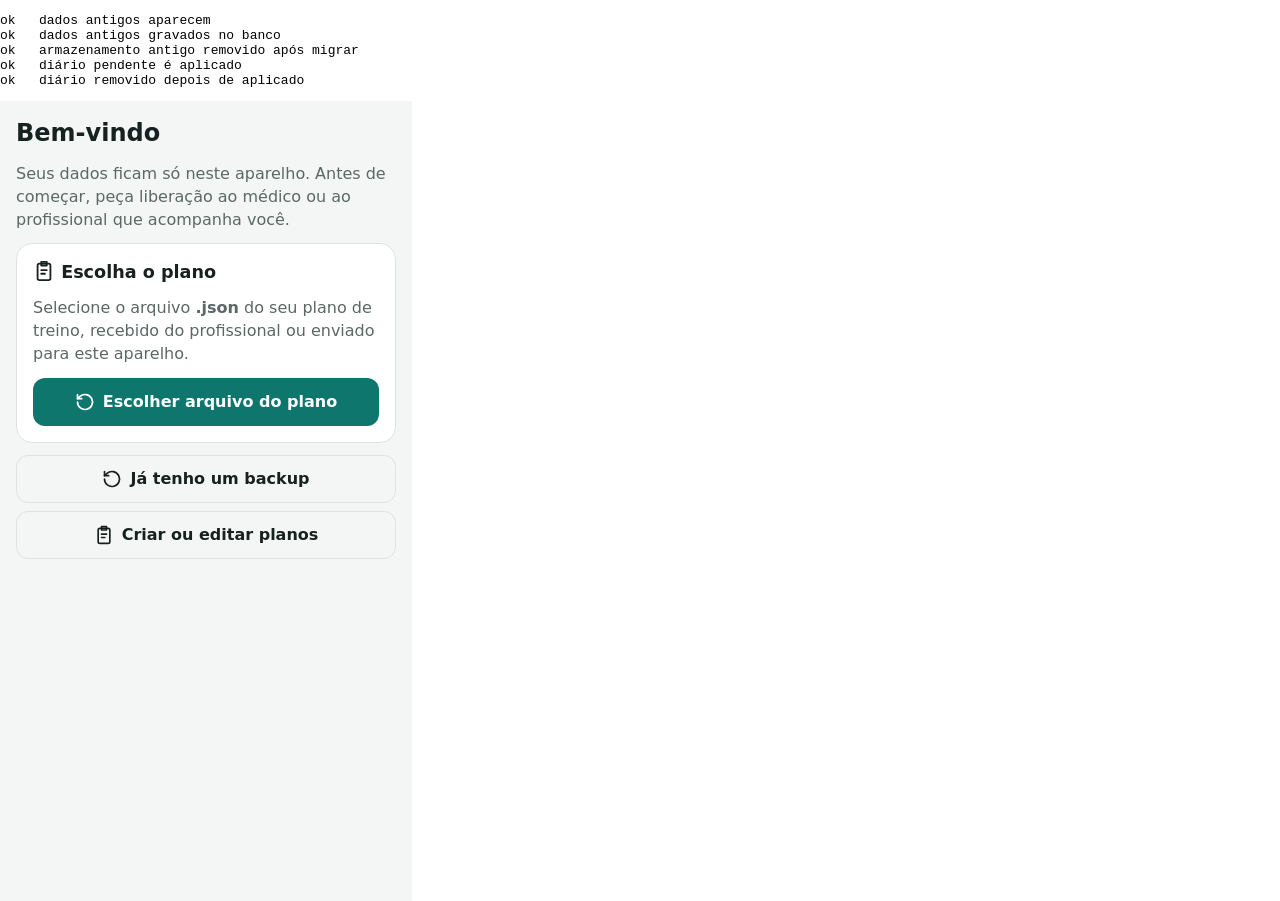
==== tests/e2e.test.html @ 8fb0f7ad "Cria o fitMonjaro PWA offline para acompanhar um plano de treino: treino do dia com cargas, repetiçõ" ====
<!doctype html>
<html lang="pt-BR">
<meta charset="utf-8">
<title>Teste de ponta a ponta</title>
<style>body{margin:0} iframe{border:0;width:412px;height:800px;display:block} pre{white-space:pre-wrap}</style>
<pre id="out">rodando</pre>
<iframe id="app" title="app"></iframe>
<script type="module">
// Usa o app real num iframe. Apaga os dados do app neste endereço.
import { addDays, diffRecords, fromRecords, mondayOf, toISO, toRecords } from '../web/logic.js';
import { applyOps, deleteDb, openDb, readAll } from '../web/db.js';

const LEGACY_KEY = 'fitmonjaro.v2';
const out = document.getElementById('out');
const frame = document.getElementById('app');
const results = [];
window.__errors = [];
const ok = (name, cond) => {
  results.push(`${cond ? 'ok  ' : 'FAIL'} ${name}`);
  out.textContent = results.join('\n');
};
const tick = (ms = 80) => new Promise((r) => setTimeout(r, ms));
const until = async (cond) => {
  for (let i = 0; i < 300; i++) {
    if (await cond()) return true;
    await tick(100);
  }
  return cond();
};
// Espera o app terminar as gravações e lê o banco diretamente.
async function settle() {
  for (let i = 0; i < 500; i++) {
    const pending = frame.contentDocument?.documentElement?.dataset?.pending;
    if (!pending || pending === '0') return;
    await tick(20);
  }
}
async function withDb(fn) {
  const db = await openDb();
  try {
    return await fn(db);
  } finally {
    db.close();
  }
}
async function data() {
  await settle();
  return withDb(async (db) => fromRecords(await readAll(db)));
}
const writeState = (s) => withDb(async (db) => applyOps(db, diffRecords(await readAll(db), toRecords(s))));
async function resetDb() {
  frame.src = 'about:blank';
  await new Promise((r) => { frame.onload = r; });
  await deleteDb();
}
// Compara estados sem depender da ordem das chaves.
const canon = (v) => (Array.isArray(v) ? v.map(canon) : v && typeof v === 'object'
  ? Object.fromEntries(Object.keys(v).sort().map((k) => [k, canon(v[k])])) : v);
const same = (a, b) => JSON.stringify(canon(a)) === JSON.stringify(canon(b));
const planId = 'plano-exemplo';
const logs = async () => (await data()).sessions[planId];
const today = toISO(new Date());
const monday = mondayOf(today);

const open = async (hash) => {
  frame.src = 'about:blank'; // Só mudar o # não recarregaria o app.
  await new Promise((r) => { frame.onload = r; });
  frame.src = `../web/index.html${hash}`;
  await new Promise((r) => { frame.onload = r; });
  frame.contentWindow.addEventListener('error', (e) => window.__errors.push(e.message));
  frame.contentWindow.addEventListener('unhandledrejection', (e) => window.__errors.push(String(e.reason)));
  frame.contentWindow.confirm = () => true;
  await until(async () => frame.contentDocument.getElementById('view')?.childElementCount > 0); // O app carrega o banco antes de desenhar.
  await tick(100);
  return frame.contentDocument;
};

const fill = (doc, form, values) => {
  const f = doc.querySelector(`[data-form="${form}"]`);
  for (const [k, v] of Object.entries(values)) f.elements[k].value = v;
  return f;
};
const check = (el, on = true) => { if (el.checked !== on) el.click(); };
const type = (el, value) => { el.value = value; el.dispatchEvent(new Event('input', { bubbles: true })); };
const text = (doc = frame.contentDocument) => doc.getElementById('view').textContent;

const importFile = async (doc, kind, content) => {
  const input = doc.querySelector(`[data-import="${kind}"]`);
  const dt = new frame.contentWindow.DataTransfer();
  dt.items.add(new frame.contentWindow.File([content], 'x.json', { type: 'application/json' }));
  input.files = dt.files;
  input.dispatchEvent(new Event('change', { bubbles: true }));
  await tick(300);
};

// Intercepta o arquivo gerado por um toque, sem depender da pasta de downloads.
async function captureFile(el) {
  const win = frame.contentWindow;
  const original = win.URL.createObjectURL;
  let blob = null;
  win.URL.createObjectURL = (b) => { blob = b; return original.call(win.URL, b); };
  el.click();
  await tick(300);
  win.URL.createObjectURL = original;
  return blob ? blob.text() : null;
}
const submitButton = (form) => form.querySelector('button:not([type=button])');

async function flow() {
  // Migração: dados do armazenamento antigo passam para o IndexedDB.
  await resetDb();
  const planText = await (await fetch('./plano-exemplo.json')).text();
  const bundled = JSON.parse(planText);
  localStorage.setItem(LEGACY_KEY, JSON.stringify({
    version: 2, profile: { name: 'Legado Teste', sex: 'Feminino', birthDate: '1980-01-01', height: 160, targetWeight: null, conditions: '' },
    activePlanId: bundled.id, plans: { [bundled.id]: bundled }, planStarts: { [bundled.id]: monday }, sessions: { [bundled.id]: { 'w1-Seg': { status: 'feito' } } },
    daily: {}, measurements: [{ date: today, weight: 71 }], injections: [], choices: {}, lastBackup: null,
  }));
  let doc = await open('#/hoje');
  ok('dados antigos aparecem', text(doc).includes('Olá, Legado'));
  ok('dados antigos gravados no banco', (await data()).sessions[planId]['w1-Seg'].status === 'feito');
  ok('armazenamento antigo removido após migrar', localStorage.getItem(LEGACY_KEY) === null);
  // Fechamento imediato: um diário pendente é aplicado ao banco na próxima abertura.
  const pendingState = await data();
  pendingState.profile.name = 'Diário Pendente';
  localStorage.setItem(LEGACY_KEY, JSON.stringify(pendingState));
  doc = await open('#/hoje');
  ok('diário pendente é aplicado', text(doc).includes('Olá, Diário') && (await data()).profile.name === 'Diário Pendente');
  ok('diário removido depois de aplicado', localStorage.getItem(LEGACY_KEY) === null);
  await resetDb();
  doc = await open('#/hoje');

  // 1. Identificar a pessoa
  ok('primeiro uso pede o arquivo do plano', Boolean(doc.querySelector('[data-import="setup-plan"]')) && !doc.querySelector('[data-form="setup"]'));
  ok('menu oculto na configuração', doc.getElementById('nav').hidden);
  ok('configuração leva ao editor de planos', Boolean(doc.querySelector('a[href="#/editor"]')));
  await importFile(doc, 'setup-plan', '{"schemaVersion":1}');
  ok('arquivo de plano inválido é recusado', !frame.contentDocument.getElementById('toast').hidden && !frame.contentDocument.querySelector('[data-form="setup"]'));
  // No Android o seletor de arquivos é outra tela: o app fica oculto e volta antes de receber o arquivo.
  const picker = frame.contentDocument.querySelector('[data-import="setup-plan"]');
  picker.dispatchEvent(new MouseEvent('click', { bubbles: true }));
  Object.defineProperty(frame.contentDocument, 'visibilityState', { configurable: true, get: () => 'visible' });
  frame.contentDocument.dispatchEvent(new Event('visibilitychange'));
  ok('voltar do seletor de arquivos não troca a tela', picker.isConnected);
  const dt = new frame.contentWindow.DataTransfer();
  dt.items.add(new frame.contentWindow.File([planText], 'plano.json', { type: '' })); // Anexos no Android podem vir sem tipo.
  picker.files = dt.files;
  picker.dispatchEvent(new Event('change', { bubbles: true }));
  await until(async () => Boolean(frame.contentDocument.querySelector('[data-form="setup"]')));
  doc = frame.contentDocument;
  ok('plano escolhido libera o perfil', Boolean(doc.querySelector('[data-form="setup"]')) && text(doc).includes('Plano de exemplo'));
  const setup = fill(doc, 'setup', { name: 'Maria Teste', sex: 'Feminino', birthDate: '1990-03-15', height: '165', weight: '70', targetWeight: '60', conditions: '', startDate: monday });
  const firstBackup = await captureFile(submitButton(setup));
  ok('perfil salvo', (await data()).profile.name === 'Maria Teste' && (await data()).profile.height === 165);
  ok('primeira cópia sai sozinha', JSON.parse(firstBackup).profile.name === 'Maria Teste');
  ok('peso inicial entra no histórico', (await data()).measurements.length === 1 && (await data()).measurements[0].weight === 70);
  ok('plano escolhido ativo', (await data()).activePlanId === planId);
  ok('saudação usa o nome', text().includes('Olá, Maria'));
  ok('menu com ícones', frame.contentDocument.querySelectorAll('#nav a svg').length === 5);

  // 3. Saber o que fazer
  doc = await open('#/sessao/w1-Seg');
  ok('Treino A com 9 exercícios', doc.querySelectorAll('[data-card]').length === 9);
  ok('selo do treino', doc.querySelector('.badge')?.textContent === 'A');
  ok('mostra séries e alvo juntos', doc.querySelector('[data-card="A1"] .target').textContent === '2 × 10–12');
  ok('mostra a carga', doc.querySelector('[data-card="A1"] .load').textContent.includes('Carga do exercício A1'));
  ok('instrução recolhida', !doc.querySelector('[data-card="A1"] details.how').open && text(doc).includes('Como fazer o exercício A1'));
  ok('mostra o vídeo', Boolean(doc.querySelector('a[href="https://example.com/video-a1"]')));
  ok('mostra quando parar', text(doc).includes('Sinal de alerta de exemplo'));
  ok('bloco fixo com 2 séries', doc.querySelector('[data-card="A5"]').querySelectorAll('.set').length === 2);

  // 4. Registro rápido
  const rows = doc.querySelector('[data-card="A1"]').querySelectorAll('.set');
  check(rows[0].querySelector('input[type=checkbox]'));
  await tick();
  ok('marcar aceita a sugestão', (await logs())['w1-Seg'].exercises.A1.sets[0].value === '10');
  ok('série marcada muda de cor', rows[0].classList.contains('done'));
  ok('aviso de salvamento automático', doc.getElementById('saved').textContent.includes('Salvo às'));
  ok('primeiro do bloco não inicia descanso', doc.getElementById('rest').hidden);
  rows[1].querySelector('[data-delta="1"]').click();
  rows[1].querySelector('[data-delta="1"]').click();
  ok('botão + soma à sugestão', rows[1].querySelector('input[type=number]').value === '12');
  check(rows[1].querySelector('input[type=checkbox]'));
  type(rows[0].querySelector('input[type=number]'), '12');
  ok('sugestão de progressão no máximo', !doc.querySelector('[data-ready="A1"]').hidden);

  const b5 = doc.querySelector('[data-card="B5"]').querySelectorAll('.set');
  check(b5[0].querySelector('input[type=checkbox]'));
  ok('último do bloco inicia descanso', !doc.getElementById('rest').hidden);
  doc.querySelector('[data-a="rest-stop"]').click();

  doc.querySelector('[data-card="A1"] [data-a="add-set"]').click();
  await tick();
  ok('+ série adiciona linha', doc.querySelector('[data-card="A1"]').querySelectorAll('.set').length === 3);
  ok('limite de 3 séries', !doc.querySelector('[data-card="A1"] [data-a="add-set"]'));
  ok('valores continuam após redesenhar', doc.querySelector('[data-card="A1"] input[type=number]').value === '12');

  const band = doc.querySelector('[data-card="A1"] select');
  type(band, 'Leve');
  type(doc.querySelector('[data-card="B5"] select'), 'Médio');

  doc.querySelector('[data-a="note-chip"][data-text="Cansaço"]').click();
  doc.querySelector('[data-a="note-chip"][data-text="Náusea"]').click();
  ok('etiquetas viram observação', doc.getElementById('notes').value === 'Cansaço; Náusea');
  const xss = '<img src=x onerror="window.top.pwned=1">';
  type(doc.getElementById('notes'), xss);
  type(doc.querySelector('[data-f="pain"]'), '3');

  doc = await open('#/sessao/w1-Seg');
  ok('rascunho sobrevive ao fechar o app', doc.getElementById('notes').value === xss);
  ok('observação não vira HTML', !window.pwned && !doc.querySelector('#view img'));
  const autoFile = await captureFile(doc.querySelector('[data-a="finish"][data-status="feito"]'));
  await tick(200);
  ok('treino concluído', (await logs())['w1-Seg'].status === 'feito');
  ok('cópia salva sozinha ao concluir', JSON.parse(autoFile).sessions[planId]['w1-Seg'].status === 'feito');
  const fileName = (await data()).lastBackup.file;
  ok('nome da cópia com data e hora', new RegExp(`^fitmonjaro-${today}-\\d{4}\\.json$`).test(fileName));
  ok('abre a tela de conclusão', frame.contentWindow.location.hash === '#/concluido/w1-Seg');
  const done = text();
  ok('conclusão resume o treino', done.includes('Treino concluído') && done.includes('3 série(s)') && done.includes('dor 3/10'));
  ok('conclusão diz onde está o arquivo', done.includes(fileName) && done.includes('Downloads') && done.includes('Arquivos'));
  ok('conclusão explica como consultar e recuperar', done.includes('Progresso') && done.includes('Recuperar backup'));

  doc = await open('#/concluido/w1-Seg');
  ok('conclusão reaberta mostra a última cópia', text(doc).includes(fileName));

  doc = await open('#/treinos');
  ok('lista marca Feito', doc.querySelector('.chip .mark.feito')?.textContent.includes('Feito'));
  ok('evolução usa a melhor série', doc.querySelector('tbody tr').cells[1].textContent.startsWith('12'));

  doc = await open('#/sessao/w1-Sex');
  ok('repetições replicadas', doc.querySelector('[data-card="A1"] input[type=number]').placeholder === '12');
  ok('elástico replicado', doc.querySelector('[data-card="A1"] select').value === 'Leve');
  ok('série extra replicada', doc.querySelector('[data-card="A1"]').querySelectorAll('.set').length === 3);
  ok('elástico escolhido sem concluir também é replicado', doc.querySelector('[data-card="B5"] select').value === 'Médio');
  check(doc.querySelector('[data-card="A1"] input[type=checkbox]'));
  await tick();
  ok('elástico herdado entra no registro', (await logs())['w1-Sex'].exercises.A1.band === 'Leve');

  doc = await open('#/sessao/w1-Qua');
  ok('Treino B com pirâmide', text(doc).includes('Pirâmide') && text(doc).includes('5‑3‑1'));
  check(doc.querySelector('[data-f="pyramid"]'));
  await tick();
  ok('pirâmide registrada', (await logs())['w1-Qua'].exercises.B6.sets[0].done === true);
  check(doc.querySelector('[data-f="light"]'));
  await tick();
  ok('versão leve grava status leve', frame.contentDocument.querySelector('[data-a="finish"]').dataset.status === 'leve');
  ok('versão leve não herda série extra', frame.contentDocument.querySelector('[data-card="B5"]').querySelectorAll('.set').length === 2);

  // Registro em um toque, com um plano que treina todo dia, para o teste valer em qualquer data
  const s = (await data());
  s.plans[planId].schedule = { days: [0, 1, 2, 3, 4, 5, 6], rotation: [['A', 'B', 'A', 'B', 'A', 'B', 'A']] };
  s.sessions[planId] = {};
  await writeState(s);
  doc = await open('#/hoje');
  ok('Hoje mostra o treino do dia', text(doc).includes('Treino de hoje') && text(doc).includes('≈ 45 min'));
  ok('lista de exercícios recolhida', Boolean(doc.querySelector('.outline li')) && !doc.querySelector('.outline').closest('details').open);
  const quickFile = await captureFile(doc.querySelector('[data-a="quick"][data-status="leve"]'));
  ok('um toque registra o treino', Object.values((await logs()))[0].status === 'leve' && Object.values((await logs()))[0].quick === true);
  ok('um toque também salva a cópia', Boolean(quickFile));
  ok('um toque também mostra a conclusão', await until(async () => text().includes('registro rápido') && text().includes('Downloads')));
  doc = await open(`#/sessao/${encodeURIComponent('w1-Sáb')}`);
  ok('treino de sábado abre pelo endereço', text(doc).includes('Sáb'));
  doc = await open('#/hoje');
  ok('Hoje confirma o registro', text(doc).includes('Treino de hoje registrado'));

  const before = (await data()).lastBackup.at;
  await tick(50);
  const weightFile = await captureFile(submitButton(fill(doc, 'quick-weight', { weight: '69.5' })));
  ok('peso rápido sem sair de Hoje', (await data()).measurements.at(-1).weight === 69.5 && frame.contentWindow.location.hash === '#/hoje');
  ok('peso também gera cópia', JSON.parse(weightFile).measurements.at(-1).weight === 69.5 && (await data()).lastBackup.at !== before);
  frame.contentDocument.querySelector('[data-a="toggle-daily"][data-field="water"]').click();
  await tick();
  ok('hidratação com um toque', (await data()).daily[today].water === true);
  ok('bloco marcado aparece ativo', frame.contentDocument.querySelector('[data-field="water"]').classList.contains('on'));
  type(frame.contentDocument.querySelector('[data-field="protein"]'), '80');
  ok('proteína registrada', (await data()).daily[today].protein === '80');

  // 1. Evolução no tempo
  doc = await open('#/progresso');
  await captureFile(submitButton(fill(doc, 'measurement', { date: addDays(today, -7), weight: '70.2', visceral: '9', fat: '30.8', muscle: '25' })));
  await captureFile(submitButton(fill(frame.contentDocument, 'measurement', { date: today, weight: '69.5', visceral: '8', fat: '30', muscle: '24.9' })));
  const stats = text();
  ok('medição mantém data única', (await data()).measurements.filter((m) => m.date === today).length === 1);
  ok('mostra variação de gordura', stats.includes('-0,8 kg desde o início'));
  ok('mostra músculo % do peso', stats.includes('Músculo % do peso') && stats.includes('35,8%'));
  ok('mostra IMC e idade', stats.includes('IMC 25,5') && /\d{2} anos/.test(stats));
  ok('mostra quanto falta', stats.includes('faltam 9,5 kg'));
  ok('mostra ritmo', stats.includes('% por semana'));
  ok('mostra treinos cumpridos', stats.includes('Treinos cumpridos'));
  await captureFile(submitButton(fill(frame.contentDocument, 'injection', { date: addDays(today, -21), dose: '2.5' })));
  await captureFile(submitButton(fill(frame.contentDocument, 'injection', { date: addDays(today, -1), dose: '5' })));
  doc = await open('#/hoje');
  ok('aviso de aumento de dose', text(doc).includes('aumento de dose'));

  // 2. Escolher e alterar o plano
  doc = await open('#/plano');
  const planJson = await captureFile(doc.querySelector('[data-a="export-plan"]'));
  ok('plano exportado', JSON.parse(planJson).id === planId);
  const edited = JSON.parse(planJson);
  edited.id = 'plano-editado';
  edited.name = 'Plano Editado';
  edited.exercises.A1.target = '99 repetições';
  edited.painLabel = 'Dor no joelho';
  await importFile(doc, 'plan', JSON.stringify(edited));
  ok('plano importado fica ativo', await until(async () => (await data()).activePlanId === 'plano-editado'));
  doc = await open('#/sessao/w1-Seg');
  ok('alteração aparece no treino', text(doc).includes('99 repetições'));
  ok('rótulo de dor vem do plano', text(doc).includes('Dor no joelho:') && Boolean(doc.querySelector('[data-text="Dor no joelho"]')));
  doc = await open('#/plano');
  await importFile(doc, 'plan', '{"schemaVersion":1}');
  ok('plano inválido é recusado', await until(async () => !frame.contentDocument.getElementById('toast').hidden) && (await data()).activePlanId === 'plano-editado');
  doc = frame.contentDocument;
  doc.querySelector(`[data-a="del-plan"][data-plan="${planId}"]`).click();
  await tick();
  ok('plano com histórico não é apagado', Boolean((await data()).plans[planId]));
  doc.querySelector(`[data-a="use-plan"][data-plan="${planId}"]`).click();
  await tick(200);
  ok('volta ao plano anterior', (await data()).activePlanId === planId);
  ok('histórico do plano preservado', Object.keys((await logs())).length > 0);
  doc = await open('#/plano');
  doc.querySelector('[data-a="del-plan"][data-plan="plano-editado"]').click();
  await tick();
  ok('plano sem histórico é apagado', !(await data()).plans['plano-editado']);

  // 6. Editor de planos
  doc = await open('#/editor');
  ok('editor abre pela tela Plano', text(doc).includes('Editor de planos') && text(doc).includes('Nenhum plano em elaboração'));
  doc.querySelector('[data-a="ed-new"]').click();
  await until(async () => Boolean(frame.contentDocument.getElementById('ed-status')));
  doc = frame.contentDocument;
  const draftId = frame.contentWindow.location.hash.split('/')[2];
  ok('plano em branco já é válido', doc.getElementById('ed-status').classList.contains('ok'));
  type(doc.querySelector('[data-ed="name"]'), 'Plano do Editor');
  type(doc.querySelector('[data-ed="id"]'), 'plano-editor');
  ok('título acompanha o nome', doc.getElementById('ed-title').textContent === 'Plano do Editor');
  ok('alteração salva sozinha', await until(async () => (await data()).drafts[draftId]?.plan.name === 'Plano do Editor'));
  doc = await open(`#/editor/${draftId}`);
  ok('rascunho reaberto mantém alterações', doc.querySelector('[data-ed="name"]').value === 'Plano do Editor' && doc.querySelector('[data-ed="id"]').value === 'plano-editor');

  doc.querySelector('[data-a="ed-add"][data-tpl="exercise"]').click();
  await tick();
  doc = frame.contentDocument;
  ok('exercício novo aparece aberto', doc.querySelector('[data-sec="exercises.1"]')?.open === true);
  type(doc.querySelector('[data-ed="exercises.1.name"]'), 'Ponte');
  type(doc.querySelector('[data-ed="exercises.1.video.url"]'), 'https://example.com/ponte');
  ok('resumo do exercício acompanha o nome', doc.querySelector('[data-sum="exercises.1"]').textContent === 'E1 · Ponte');
  type(doc.querySelector('[data-ed="workouts.0.blocks.0.items"]'), 'A1 ZZ');
  ok('problema aparece na hora', doc.getElementById('ed-status').classList.contains('warn') && doc.getElementById('ed-status').textContent.includes('ZZ'));
  const blocked = await captureFile(doc.querySelector('[data-a="ed-export"]'));
  ok('plano incompleto não é exportado', blocked === null && !doc.getElementById('toast').hidden);
  type(doc.querySelector('[data-ed="workouts.0.blocks.0.items"]'), 'A1 E1');
  ok('problema some ao corrigir', doc.getElementById('ed-status').classList.contains('ok'));
  const idField = doc.querySelector('[data-ed="exercises.0.id"]');
  type(idField, 'AGACH');
  idField.dispatchEvent(new Event('change', { bubbles: true }));
  await tick();
  doc = frame.contentDocument;
  ok('renomear exercício atualiza o treino', doc.querySelector('[data-ed="workouts.0.blocks.0.items"]').value === 'AGACH E1' && doc.getElementById('ed-status').classList.contains('ok'));
  check(doc.querySelector('[data-ed="schedule.days"][data-day="1"]'));
  ok('dia a mais pede ajuste na rotação', doc.getElementById('ed-status').textContent.includes('um treino por dia'));
  type(doc.querySelector('[data-ed="schedule.rotation.0"]'), 'A A A A');
  ok('rotação ajustada', doc.getElementById('ed-status').classList.contains('ok'));
  type(doc.querySelector('[data-ed="safety.stop"]'), 'Parar se doer\n\nAvisar o profissional');
  const exported = JSON.parse(await captureFile(doc.querySelector('[data-a="ed-export"]')));
  ok('exporta o plano completo', exported.id === 'plano-editor' && exported.exercises.E1.name === 'Ponte' && exported.exercises.E1.video.url === 'https://example.com/ponte');
  ok('exportado com dias, rotação e listas', exported.schedule.days.join() === '0,1,2,4' && exported.workouts.A.blocks[0].items.join() === 'AGACH,E1' && exported.safety.stop.length === 2);

  frame.contentDocument.querySelector('[data-a="ed-use"]').click();
  ok('usar aqui ativa o plano', await until(async () => (await data()).activePlanId === 'plano-editor'));
  doc = await open('#/sessao/w1-Ter');
  ok('treino do plano criado aparece', text(doc).includes('Ponte') && text(doc).includes('Treino A'));
  doc = await open('#/plano');
  doc.querySelector(`[data-a="use-plan"][data-plan="${planId}"]`).click();
  await until(async () => (await data()).activePlanId === planId);

  doc = await open('#/editor');
  ok('lista mostra o plano pronto', text(doc).includes('Plano do Editor') && text(doc).includes('Pronto'));
  doc.querySelector('[data-a="ed-copy"]').click();
  await until(async () => Boolean(frame.contentDocument.getElementById('ed-status')));
  ok('alterar o plano em uso copia o plano', frame.contentDocument.querySelector('[data-ed="id"]').value === planId && frame.contentDocument.getElementById('ed-status').classList.contains('ok'));
  doc = await open('#/editor');
  await importFile(doc, 'draft', planText);
  ok('importa plano para o editor', await until(async () => Object.keys((await data()).drafts).length === 3));
  doc = await open('#/editor');
  doc.querySelector(`[data-a="ed-delete"][data-d="${draftId}"]`).click();
  ok('exclui plano do editor', await until(async () => !(await data()).drafts[draftId]) && !text().includes('Plano do Editor'));

  // 5. Cópia automática e recuperação
  doc = await open('#/ajustes');
  ok('sem botão de exportar manual', !doc.querySelector('[data-a="export-backup"]'));
  ok('Perfil explica onde estão os dados', text(doc).includes('Downloads') && text(doc).includes((await data()).lastBackup.file));
  const backup = await captureFile(submitButton(doc.querySelector('[data-form="profile"]')));
  ok('salvar o perfil gera cópia', Boolean(backup));
  frame.contentDocument.querySelector('[data-a="wipe"]').click();
  await tick(200);
  ok('dados apagados', (await data()).profile.name === '');
  doc = await open('#/hoje');
  ok('sem dados volta à configuração', Boolean(doc.querySelector('[data-import="setup-plan"]')));
  await importFile(doc, 'backup', 'não é json');
  ok('backup inválido é recusado', (await data()).profile.name === '');
  await importFile(doc, 'backup', backup);
  ok('backup recupera tudo', await until(async () => same(await data(), JSON.parse(backup))));
  ok('app volta ao normal', await until(async () => !frame.contentDocument.getElementById('nav').hidden));
  doc = await open('#/progresso');
  ok('histórico visível depois de recuperar', text(doc).includes('Treinos cumpridos') && text(doc).includes('69,5'));

  const records = await withDb((db) => readAll(db));
  ok('banco guarda um registro por item', records.filter((r) => r.store === 'measurements').length === (await data()).measurements.length && records.some((r) => r.store === 'sessions'));
  ok('diário limpo quando tudo foi gravado', localStorage.getItem(LEGACY_KEY) === null);
  ok('sem erros de JavaScript', window.__errors.length === 0);
  results.push(...window.__errors);
}

const failed = () => results.filter((r) => r.startsWith('FAIL')).length;

try {
  await flow();
} catch (e) {
  results.push(`FAIL exceção: ${e.stack}`);
}
out.textContent = `${results.join('\n')}\n\n${results.length - failed()}/${results.length} passaram\n${failed() ? 'FALHOU' : 'SUCESSO'}`;
frame.remove();
// Execução automatizada: envia o resultado ao servidor local de testes.
if (new URLSearchParams(location.search).has('report')) fetch('/__r', { method: 'POST', body: out.textContent });
</script>
</html>
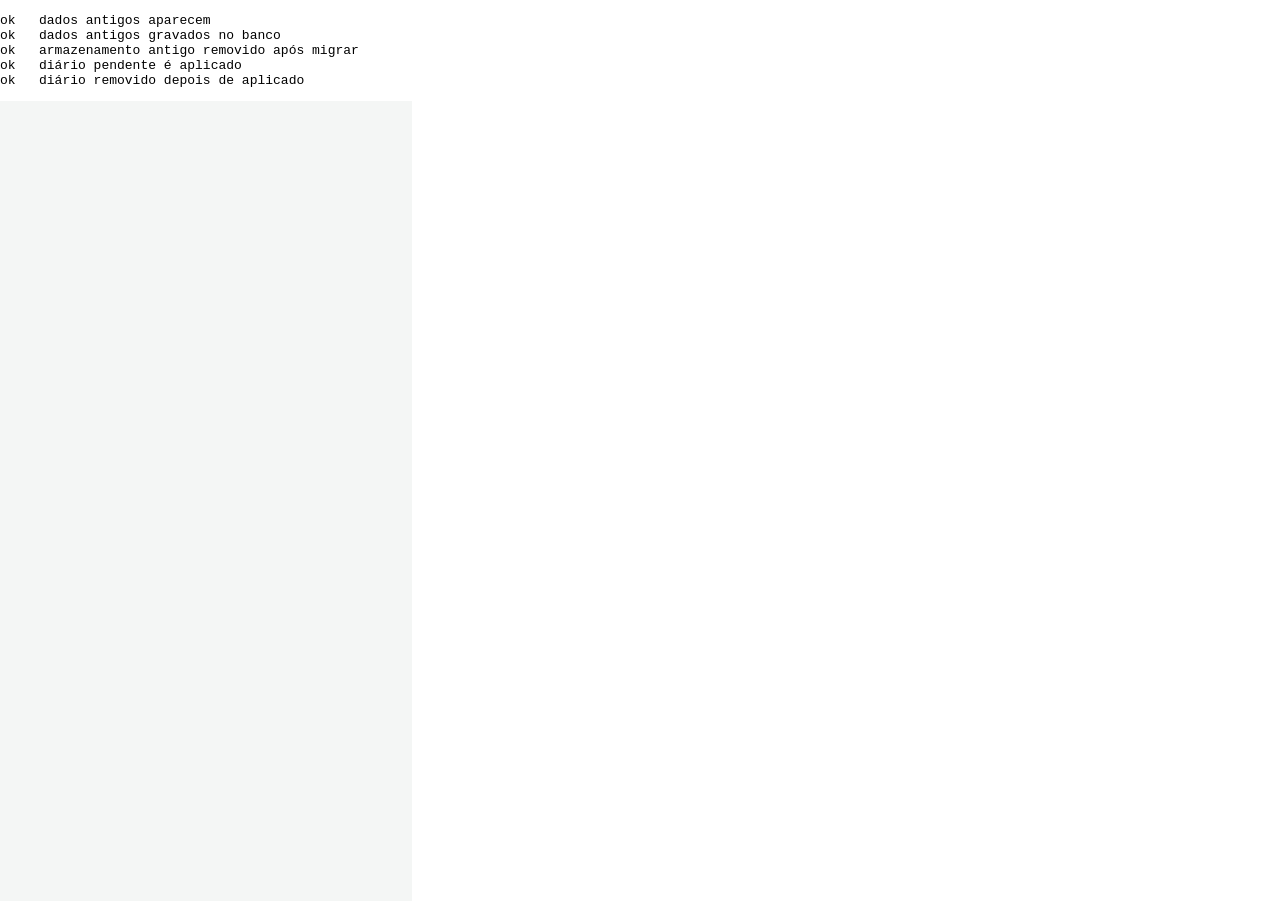
==== commit 2399281c: "Protege os dados em atualizações Se os dados do aparelho não puderem ser lidos, o app não grava nada" ====
--- a/tests/e2e.test.html
+++ b/tests/e2e.test.html
@@ -405,6 +405,22 @@
   doc = await open('#/progresso');
   ok('histórico visível depois de recuperar', text(doc).includes('Treinos cumpridos') && text(doc).includes('69,5'));
 
+  // Dados que esta versão não consegue ler nunca podem ser sobrescritos.
+  await withDb((db) => applyOps(db, [{ store: 'plans', key: 'quebrado', value: { schemaVersion: 99 } }]));
+  const unreadable = await withDb((db) => readAll(db));
+  doc = await open('#/hoje');
+  ok('dados ilegíveis não abrem a configuração', !doc.querySelector('[data-form="setup"]') && !doc.querySelector('[data-import="setup-plan"]'));
+  ok('dados ilegíveis oferecem recuperar', Boolean(doc.querySelector('[data-a="retry-load"]')) && Boolean(doc.querySelector('[data-import="backup"]')) && doc.getElementById('nav').hidden);
+  doc = await open('#/editor');
+  ok('editor bloqueado com dados ilegíveis', !doc.querySelector('[data-a="ed-new"]'));
+  const rawFile = await captureFile(doc.querySelector('[data-a="save-raw"]'));
+  ok('cópia dos dados ilegíveis', JSON.parse(rawFile).plans.quebrado.schemaVersion === 99);
+  await settle();
+  ok('banco intacto enquanto ilegível', same(await withDb((db) => readAll(db)), unreadable) && localStorage.getItem(LEGACY_KEY) === null);
+  await importFile(doc, 'backup', backup);
+  ok('backup resolve os dados ilegíveis', await until(async () => same(await data(), JSON.parse(backup))));
+  ok('app volta depois de resolver', await until(async () => !frame.contentDocument.getElementById('nav').hidden));
+
   const records = await withDb((db) => readAll(db));
   ok('banco guarda um registro por item', records.filter((r) => r.store === 'measurements').length === (await data()).measurements.length && records.some((r) => r.store === 'sessions'));
   ok('diário limpo quando tudo foi gravado', localStorage.getItem(LEGACY_KEY) === null);
